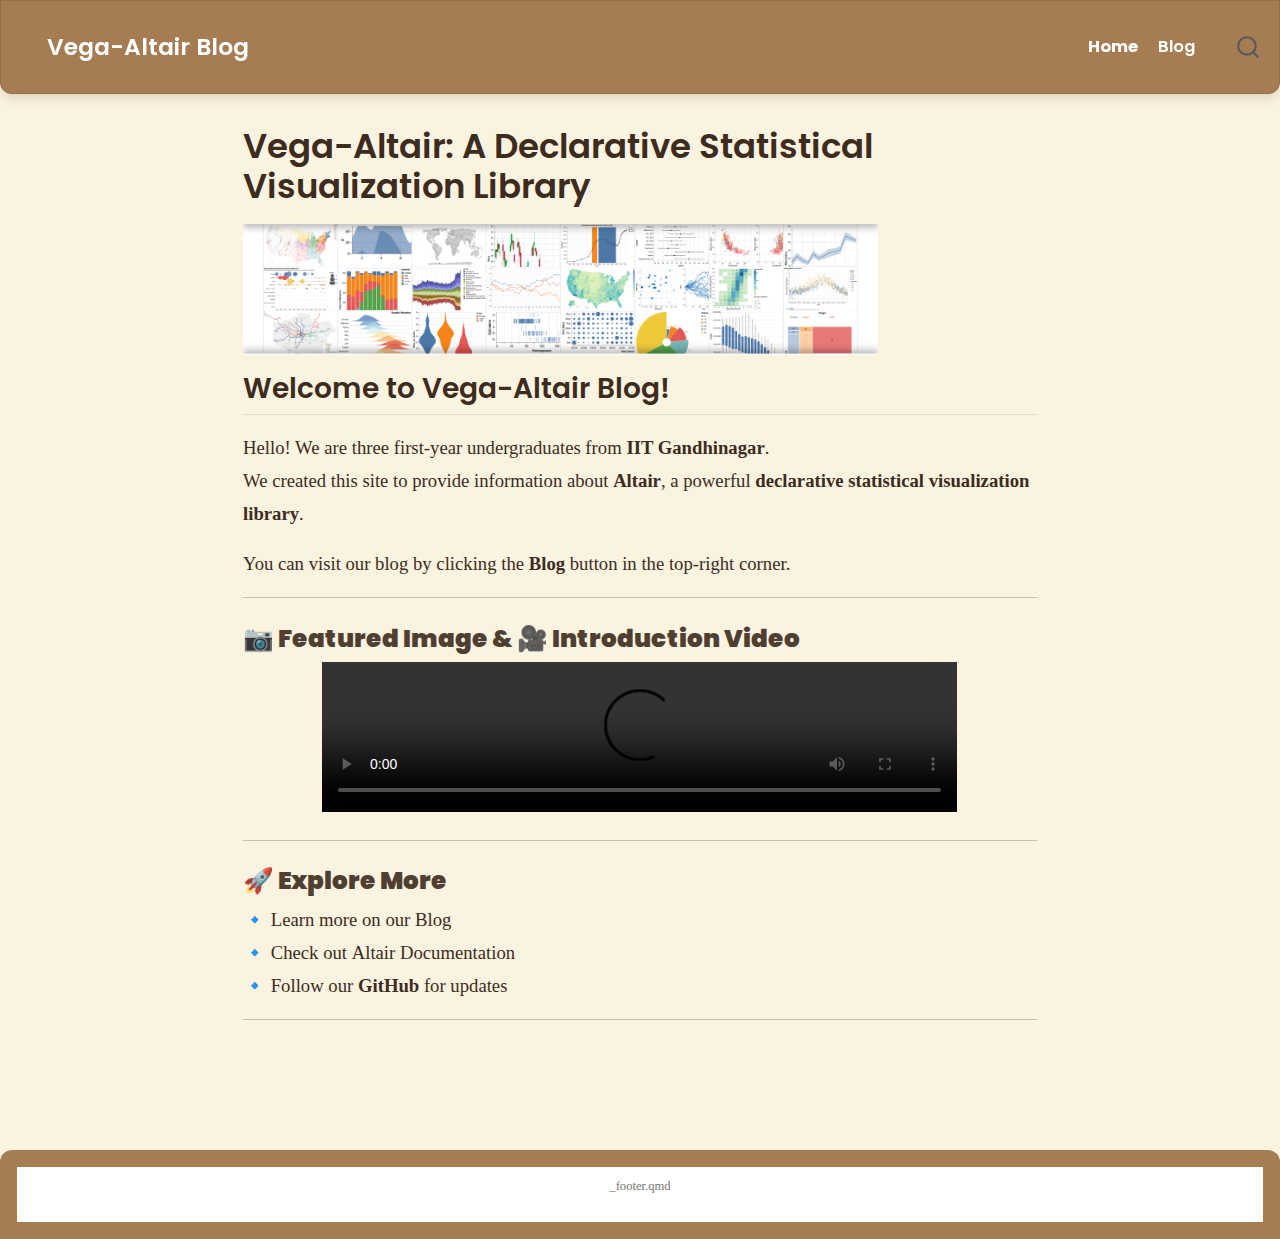
==== index.html @ f91fb52a "Built site for gh-pages" ====
<!DOCTYPE html>
<html xmlns="http://www.w3.org/1999/xhtml" lang="en" xml:lang="en"><head>

<meta charset="utf-8">
<meta name="generator" content="quarto-1.6.41">

<meta name="viewport" content="width=device-width, initial-scale=1.0, user-scalable=yes">


<title>Vega-Altair: A Declarative Statistical Visualization Library – Vega-Altair Blog</title>
<style>
code{white-space: pre-wrap;}
span.smallcaps{font-variant: small-caps;}
div.columns{display: flex; gap: min(4vw, 1.5em);}
div.column{flex: auto; overflow-x: auto;}
div.hanging-indent{margin-left: 1.5em; text-indent: -1.5em;}
ul.task-list{list-style: none;}
ul.task-list li input[type="checkbox"] {
  width: 0.8em;
  margin: 0 0.8em 0.2em -1em; /* quarto-specific, see https://github.com/quarto-dev/quarto-cli/issues/4556 */ 
  vertical-align: middle;
}
</style>


<script src="site_libs/quarto-nav/quarto-nav.js"></script>
<script src="site_libs/quarto-nav/headroom.min.js"></script>
<script src="site_libs/clipboard/clipboard.min.js"></script>
<script src="site_libs/quarto-search/autocomplete.umd.js"></script>
<script src="site_libs/quarto-search/fuse.min.js"></script>
<script src="site_libs/quarto-search/quarto-search.js"></script>
<meta name="quarto:offset" content="./">
<script src="site_libs/quarto-html/quarto.js"></script>
<script src="site_libs/quarto-html/popper.min.js"></script>
<script src="site_libs/quarto-html/tippy.umd.min.js"></script>
<script src="site_libs/quarto-html/anchor.min.js"></script>
<link href="site_libs/quarto-html/tippy.css" rel="stylesheet">
<link href="site_libs/quarto-html/quarto-syntax-highlighting-49927ad6ac989989b068a441603fbd97.css" rel="stylesheet" id="quarto-text-highlighting-styles">
<script src="site_libs/bootstrap/bootstrap.min.js"></script>
<link href="site_libs/bootstrap/bootstrap-icons.css" rel="stylesheet">
<link href="site_libs/bootstrap/bootstrap-c46e5ec438970f81ca3736315ad9adfa.min.css" rel="stylesheet" append-hash="true" id="quarto-bootstrap" data-mode="light">
<script id="quarto-search-options" type="application/json">{
  "location": "navbar",
  "copy-button": false,
  "collapse-after": 3,
  "panel-placement": "end",
  "type": "overlay",
  "limit": 50,
  "keyboard-shortcut": [
    "f",
    "/",
    "s"
  ],
  "show-item-context": false,
  "language": {
    "search-no-results-text": "No results",
    "search-matching-documents-text": "matching documents",
    "search-copy-link-title": "Copy link to search",
    "search-hide-matches-text": "Hide additional matches",
    "search-more-match-text": "more match in this document",
    "search-more-matches-text": "more matches in this document",
    "search-clear-button-title": "Clear",
    "search-text-placeholder": "",
    "search-detached-cancel-button-title": "Cancel",
    "search-submit-button-title": "Submit",
    "search-label": "Search"
  }
}</script>


</head>

<body class="nav-fixed fullcontent">

<div id="quarto-search-results"></div>
  <header id="quarto-header" class="headroom fixed-top">
    <nav class="navbar navbar-expand-lg " data-bs-theme="dark">
      <div class="navbar-container container-fluid">
      <div class="navbar-brand-container mx-auto">
    <a class="navbar-brand" href="./index.html">
    <span class="navbar-title">Vega-Altair Blog</span>
    </a>
  </div>
            <div id="quarto-search" class="" title="Search"></div>
          <button class="navbar-toggler" type="button" data-bs-toggle="collapse" data-bs-target="#navbarCollapse" aria-controls="navbarCollapse" role="menu" aria-expanded="false" aria-label="Toggle navigation" onclick="if (window.quartoToggleHeadroom) { window.quartoToggleHeadroom(); }">
  <span class="navbar-toggler-icon"></span>
</button>
          <div class="collapse navbar-collapse" id="navbarCollapse">
            <ul class="navbar-nav navbar-nav-scroll ms-auto">
  <li class="nav-item">
    <a class="nav-link active" href="./index.html" aria-current="page"> 
<span class="menu-text">Home</span></a>
  </li>  
  <li class="nav-item">
    <a class="nav-link" href="./blog.html"> 
<span class="menu-text">Blog</span></a>
  </li>  
</ul>
          </div> <!-- /navcollapse -->
            <div class="quarto-navbar-tools">
</div>
      </div> <!-- /container-fluid -->
    </nav>
</header>
<!-- content -->
<div id="quarto-content" class="quarto-container page-columns page-rows-contents page-layout-article page-navbar">
<!-- sidebar -->
<!-- margin-sidebar -->
    
<!-- main -->
<main class="content" id="quarto-document-content">

<header id="title-block-header" class="quarto-title-block default">
<div class="quarto-title">
<h1 class="title">Vega-Altair: A Declarative Statistical Visualization Library</h1>
</div>



<div class="quarto-title-meta">

    
  
    
  </div>
  


</header>


<p><img src="media/image.png" alt="Altair Visualization Example" width="80%"></p>
<section id="welcome-to-vega-altair-blog" class="level2">
<h2 class="anchored" data-anchor-id="welcome-to-vega-altair-blog">Welcome to Vega-Altair Blog!</h2>
<p>Hello! We are three first-year undergraduates from <strong>IIT Gandhinagar</strong>.<br>
We created this site to provide information about <strong>Altair</strong>, a powerful <strong>declarative statistical visualization library</strong>.</p>
<p>You can visit our blog by clicking the <strong>Blog</strong> button in the top-right corner.</p>
<hr>
<section id="featured-image-introduction-video" class="level3">
<h3 class="anchored" data-anchor-id="featured-image-introduction-video"><strong>📷 Featured Image &amp; 🎥 Introduction Video</strong></h3>
<center>
<video controls="" width="80%">
<source src="media/WhatsApp Video 2025-02-23 at 23.24.45.mp4" type="video/mp4">
Your browser does not support the video tag. </video>
</center>
<hr>
</section>
<section id="explore-more" class="level3">
<h3 class="anchored" data-anchor-id="explore-more"><strong>🚀 Explore More</strong></h3>
<p>🔹 Learn more on our <strong><a href="./blog.html">Blog</a></strong><br>
🔹 Check out <strong><a href="https://altair-viz.github.io/">Altair Documentation</a></strong><br>
🔹 Follow our <strong>GitHub</strong> for updates</p>
<hr>


</section>
</section>

</main> <!-- /main -->
<script id="quarto-html-after-body" type="application/javascript">
window.document.addEventListener("DOMContentLoaded", function (event) {
  const toggleBodyColorMode = (bsSheetEl) => {
    const mode = bsSheetEl.getAttribute("data-mode");
    const bodyEl = window.document.querySelector("body");
    if (mode === "dark") {
      bodyEl.classList.add("quarto-dark");
      bodyEl.classList.remove("quarto-light");
    } else {
      bodyEl.classList.add("quarto-light");
      bodyEl.classList.remove("quarto-dark");
    }
  }
  const toggleBodyColorPrimary = () => {
    const bsSheetEl = window.document.querySelector("link#quarto-bootstrap");
    if (bsSheetEl) {
      toggleBodyColorMode(bsSheetEl);
    }
  }
  toggleBodyColorPrimary();  
  const icon = "";
  const anchorJS = new window.AnchorJS();
  anchorJS.options = {
    placement: 'right',
    icon: icon
  };
  anchorJS.add('.anchored');
  const isCodeAnnotation = (el) => {
    for (const clz of el.classList) {
      if (clz.startsWith('code-annotation-')) {                     
        return true;
      }
    }
    return false;
  }
  const onCopySuccess = function(e) {
    // button target
    const button = e.trigger;
    // don't keep focus
    button.blur();
    // flash "checked"
    button.classList.add('code-copy-button-checked');
    var currentTitle = button.getAttribute("title");
    button.setAttribute("title", "Copied!");
    let tooltip;
    if (window.bootstrap) {
      button.setAttribute("data-bs-toggle", "tooltip");
      button.setAttribute("data-bs-placement", "left");
      button.setAttribute("data-bs-title", "Copied!");
      tooltip = new bootstrap.Tooltip(button, 
        { trigger: "manual", 
          customClass: "code-copy-button-tooltip",
          offset: [0, -8]});
      tooltip.show();    
    }
    setTimeout(function() {
      if (tooltip) {
        tooltip.hide();
        button.removeAttribute("data-bs-title");
        button.removeAttribute("data-bs-toggle");
        button.removeAttribute("data-bs-placement");
      }
      button.setAttribute("title", currentTitle);
      button.classList.remove('code-copy-button-checked');
    }, 1000);
    // clear code selection
    e.clearSelection();
  }
  const getTextToCopy = function(trigger) {
      const codeEl = trigger.previousElementSibling.cloneNode(true);
      for (const childEl of codeEl.children) {
        if (isCodeAnnotation(childEl)) {
          childEl.remove();
        }
      }
      return codeEl.innerText;
  }
  const clipboard = new window.ClipboardJS('.code-copy-button:not([data-in-quarto-modal])', {
    text: getTextToCopy
  });
  clipboard.on('success', onCopySuccess);
  if (window.document.getElementById('quarto-embedded-source-code-modal')) {
    const clipboardModal = new window.ClipboardJS('.code-copy-button[data-in-quarto-modal]', {
      text: getTextToCopy,
      container: window.document.getElementById('quarto-embedded-source-code-modal')
    });
    clipboardModal.on('success', onCopySuccess);
  }
    var localhostRegex = new RegExp(/^(?:http|https):\/\/localhost\:?[0-9]*\//);
    var mailtoRegex = new RegExp(/^mailto:/);
      var filterRegex = new RegExp("https:\/\/Mitesh-V-Chauhan\.github\.io\/PSDV-EXPOSITION\/");
    var isInternal = (href) => {
        return filterRegex.test(href) || localhostRegex.test(href) || mailtoRegex.test(href);
    }
    // Inspect non-navigation links and adorn them if external
 	var links = window.document.querySelectorAll('a[href]:not(.nav-link):not(.navbar-brand):not(.toc-action):not(.sidebar-link):not(.sidebar-item-toggle):not(.pagination-link):not(.no-external):not([aria-hidden]):not(.dropdown-item):not(.quarto-navigation-tool):not(.about-link)');
    for (var i=0; i<links.length; i++) {
      const link = links[i];
      if (!isInternal(link.href)) {
        // undo the damage that might have been done by quarto-nav.js in the case of
        // links that we want to consider external
        if (link.dataset.originalHref !== undefined) {
          link.href = link.dataset.originalHref;
        }
      }
    }
  function tippyHover(el, contentFn, onTriggerFn, onUntriggerFn) {
    const config = {
      allowHTML: true,
      maxWidth: 500,
      delay: 100,
      arrow: false,
      appendTo: function(el) {
          return el.parentElement;
      },
      interactive: true,
      interactiveBorder: 10,
      theme: 'quarto',
      placement: 'bottom-start',
    };
    if (contentFn) {
      config.content = contentFn;
    }
    if (onTriggerFn) {
      config.onTrigger = onTriggerFn;
    }
    if (onUntriggerFn) {
      config.onUntrigger = onUntriggerFn;
    }
    window.tippy(el, config); 
  }
  const noterefs = window.document.querySelectorAll('a[role="doc-noteref"]');
  for (var i=0; i<noterefs.length; i++) {
    const ref = noterefs[i];
    tippyHover(ref, function() {
      // use id or data attribute instead here
      let href = ref.getAttribute('data-footnote-href') || ref.getAttribute('href');
      try { href = new URL(href).hash; } catch {}
      const id = href.replace(/^#\/?/, "");
      const note = window.document.getElementById(id);
      if (note) {
        return note.innerHTML;
      } else {
        return "";
      }
    });
  }
  const xrefs = window.document.querySelectorAll('a.quarto-xref');
  const processXRef = (id, note) => {
    // Strip column container classes
    const stripColumnClz = (el) => {
      el.classList.remove("page-full", "page-columns");
      if (el.children) {
        for (const child of el.children) {
          stripColumnClz(child);
        }
      }
    }
    stripColumnClz(note)
    if (id === null || id.startsWith('sec-')) {
      // Special case sections, only their first couple elements
      const container = document.createElement("div");
      if (note.children && note.children.length > 2) {
        container.appendChild(note.children[0].cloneNode(true));
        for (let i = 1; i < note.children.length; i++) {
          const child = note.children[i];
          if (child.tagName === "P" && child.innerText === "") {
            continue;
          } else {
            container.appendChild(child.cloneNode(true));
            break;
          }
        }
        if (window.Quarto?.typesetMath) {
          window.Quarto.typesetMath(container);
        }
        return container.innerHTML
      } else {
        if (window.Quarto?.typesetMath) {
          window.Quarto.typesetMath(note);
        }
        return note.innerHTML;
      }
    } else {
      // Remove any anchor links if they are present
      const anchorLink = note.querySelector('a.anchorjs-link');
      if (anchorLink) {
        anchorLink.remove();
      }
      if (window.Quarto?.typesetMath) {
        window.Quarto.typesetMath(note);
      }
      if (note.classList.contains("callout")) {
        return note.outerHTML;
      } else {
        return note.innerHTML;
      }
    }
  }
  for (var i=0; i<xrefs.length; i++) {
    const xref = xrefs[i];
    tippyHover(xref, undefined, function(instance) {
      instance.disable();
      let url = xref.getAttribute('href');
      let hash = undefined; 
      if (url.startsWith('#')) {
        hash = url;
      } else {
        try { hash = new URL(url).hash; } catch {}
      }
      if (hash) {
        const id = hash.replace(/^#\/?/, "");
        const note = window.document.getElementById(id);
        if (note !== null) {
          try {
            const html = processXRef(id, note.cloneNode(true));
            instance.setContent(html);
          } finally {
            instance.enable();
            instance.show();
          }
        } else {
          // See if we can fetch this
          fetch(url.split('#')[0])
          .then(res => res.text())
          .then(html => {
            const parser = new DOMParser();
            const htmlDoc = parser.parseFromString(html, "text/html");
            const note = htmlDoc.getElementById(id);
            if (note !== null) {
              const html = processXRef(id, note);
              instance.setContent(html);
            } 
          }).finally(() => {
            instance.enable();
            instance.show();
          });
        }
      } else {
        // See if we can fetch a full url (with no hash to target)
        // This is a special case and we should probably do some content thinning / targeting
        fetch(url)
        .then(res => res.text())
        .then(html => {
          const parser = new DOMParser();
          const htmlDoc = parser.parseFromString(html, "text/html");
          const note = htmlDoc.querySelector('main.content');
          if (note !== null) {
            // This should only happen for chapter cross references
            // (since there is no id in the URL)
            // remove the first header
            if (note.children.length > 0 && note.children[0].tagName === "HEADER") {
              note.children[0].remove();
            }
            const html = processXRef(null, note);
            instance.setContent(html);
          } 
        }).finally(() => {
          instance.enable();
          instance.show();
        });
      }
    }, function(instance) {
    });
  }
      let selectedAnnoteEl;
      const selectorForAnnotation = ( cell, annotation) => {
        let cellAttr = 'data-code-cell="' + cell + '"';
        let lineAttr = 'data-code-annotation="' +  annotation + '"';
        const selector = 'span[' + cellAttr + '][' + lineAttr + ']';
        return selector;
      }
      const selectCodeLines = (annoteEl) => {
        const doc = window.document;
        const targetCell = annoteEl.getAttribute("data-target-cell");
        const targetAnnotation = annoteEl.getAttribute("data-target-annotation");
        const annoteSpan = window.document.querySelector(selectorForAnnotation(targetCell, targetAnnotation));
        const lines = annoteSpan.getAttribute("data-code-lines").split(",");
        const lineIds = lines.map((line) => {
          return targetCell + "-" + line;
        })
        let top = null;
        let height = null;
        let parent = null;
        if (lineIds.length > 0) {
            //compute the position of the single el (top and bottom and make a div)
            const el = window.document.getElementById(lineIds[0]);
            top = el.offsetTop;
            height = el.offsetHeight;
            parent = el.parentElement.parentElement;
          if (lineIds.length > 1) {
            const lastEl = window.document.getElementById(lineIds[lineIds.length - 1]);
            const bottom = lastEl.offsetTop + lastEl.offsetHeight;
            height = bottom - top;
          }
          if (top !== null && height !== null && parent !== null) {
            // cook up a div (if necessary) and position it 
            let div = window.document.getElementById("code-annotation-line-highlight");
            if (div === null) {
              div = window.document.createElement("div");
              div.setAttribute("id", "code-annotation-line-highlight");
              div.style.position = 'absolute';
              parent.appendChild(div);
            }
            div.style.top = top - 2 + "px";
            div.style.height = height + 4 + "px";
            div.style.left = 0;
            let gutterDiv = window.document.getElementById("code-annotation-line-highlight-gutter");
            if (gutterDiv === null) {
              gutterDiv = window.document.createElement("div");
              gutterDiv.setAttribute("id", "code-annotation-line-highlight-gutter");
              gutterDiv.style.position = 'absolute';
              const codeCell = window.document.getElementById(targetCell);
              const gutter = codeCell.querySelector('.code-annotation-gutter');
              gutter.appendChild(gutterDiv);
            }
            gutterDiv.style.top = top - 2 + "px";
            gutterDiv.style.height = height + 4 + "px";
          }
          selectedAnnoteEl = annoteEl;
        }
      };
      const unselectCodeLines = () => {
        const elementsIds = ["code-annotation-line-highlight", "code-annotation-line-highlight-gutter"];
        elementsIds.forEach((elId) => {
          const div = window.document.getElementById(elId);
          if (div) {
            div.remove();
          }
        });
        selectedAnnoteEl = undefined;
      };
        // Handle positioning of the toggle
    window.addEventListener(
      "resize",
      throttle(() => {
        elRect = undefined;
        if (selectedAnnoteEl) {
          selectCodeLines(selectedAnnoteEl);
        }
      }, 10)
    );
    function throttle(fn, ms) {
    let throttle = false;
    let timer;
      return (...args) => {
        if(!throttle) { // first call gets through
            fn.apply(this, args);
            throttle = true;
        } else { // all the others get throttled
            if(timer) clearTimeout(timer); // cancel #2
            timer = setTimeout(() => {
              fn.apply(this, args);
              timer = throttle = false;
            }, ms);
        }
      };
    }
      // Attach click handler to the DT
      const annoteDls = window.document.querySelectorAll('dt[data-target-cell]');
      for (const annoteDlNode of annoteDls) {
        annoteDlNode.addEventListener('click', (event) => {
          const clickedEl = event.target;
          if (clickedEl !== selectedAnnoteEl) {
            unselectCodeLines();
            const activeEl = window.document.querySelector('dt[data-target-cell].code-annotation-active');
            if (activeEl) {
              activeEl.classList.remove('code-annotation-active');
            }
            selectCodeLines(clickedEl);
            clickedEl.classList.add('code-annotation-active');
          } else {
            // Unselect the line
            unselectCodeLines();
            clickedEl.classList.remove('code-annotation-active');
          }
        });
      }
  const findCites = (el) => {
    const parentEl = el.parentElement;
    if (parentEl) {
      const cites = parentEl.dataset.cites;
      if (cites) {
        return {
          el,
          cites: cites.split(' ')
        };
      } else {
        return findCites(el.parentElement)
      }
    } else {
      return undefined;
    }
  };
  var bibliorefs = window.document.querySelectorAll('a[role="doc-biblioref"]');
  for (var i=0; i<bibliorefs.length; i++) {
    const ref = bibliorefs[i];
    const citeInfo = findCites(ref);
    if (citeInfo) {
      tippyHover(citeInfo.el, function() {
        var popup = window.document.createElement('div');
        citeInfo.cites.forEach(function(cite) {
          var citeDiv = window.document.createElement('div');
          citeDiv.classList.add('hanging-indent');
          citeDiv.classList.add('csl-entry');
          var biblioDiv = window.document.getElementById('ref-' + cite);
          if (biblioDiv) {
            citeDiv.innerHTML = biblioDiv.innerHTML;
          }
          popup.appendChild(citeDiv);
        });
        return popup.innerHTML;
      });
    }
  }
});
</script>
</div> <!-- /content -->
<footer class="footer">
  <div class="nav-footer">
    <div class="nav-footer-left">
      &nbsp;
    </div>   
    <div class="nav-footer-center">
<p>_footer.qmd</p>
</div>
    <div class="nav-footer-right">
      &nbsp;
    </div>
  </div>
</footer>




</body></html>
---- site_libs/quarto-html/tippy.css ----
.tippy-box[data-animation=fade][data-state=hidden]{opacity:0}[data-tippy-root]{max-width:calc(100vw - 10px)}.tippy-box{position:relative;background-color:#333;color:#fff;border-radius:4px;font-size:14px;line-height:1.4;white-space:normal;outline:0;transition-property:transform,visibility,opacity}.tippy-box[data-placement^=top]>.tippy-arrow{bottom:0}.tippy-box[data-placement^=top]>.tippy-arrow:before{bottom:-7px;left:0;border-width:8px 8px 0;border-top-color:initial;transform-origin:center top}.tippy-box[data-placement^=bottom]>.tippy-arrow{top:0}.tippy-box[data-placement^=bottom]>.tippy-arrow:before{top:-7px;left:0;border-width:0 8px 8px;border-bottom-color:initial;transform-origin:center bottom}.tippy-box[data-placement^=left]>.tippy-arrow{right:0}.tippy-box[data-placement^=left]>.tippy-arrow:before{border-width:8px 0 8px 8px;border-left-color:initial;right:-7px;transform-origin:center left}.tippy-box[data-placement^=right]>.tippy-arrow{left:0}.tippy-box[data-placement^=right]>.tippy-arrow:before{left:-7px;border-width:8px 8px 8px 0;border-right-color:initial;transform-origin:center right}.tippy-box[data-inertia][data-state=visible]{transition-timing-function:cubic-bezier(.54,1.5,.38,1.11)}.tippy-arrow{width:16px;height:16px;color:#333}.tippy-arrow:before{content:"";position:absolute;border-color:transparent;border-style:solid}.tippy-content{position:relative;padding:5px 9px;z-index:1}
---- site_libs/quarto-html/quarto-syntax-highlighting-49927ad6ac989989b068a441603fbd97.css ----
/* quarto syntax highlight colors */
:root {
  --quarto-hl-ot-color: #ffa07a;
  --quarto-hl-at-color: #ffd700;
  --quarto-hl-ss-color: #abe338;
  --quarto-hl-an-color: #d4d0ab;
  --quarto-hl-fu-color: #ffd700;
  --quarto-hl-st-color: #abe338;
  --quarto-hl-cf-color: #ffa07a;
  --quarto-hl-op-color: #00e0e0;
  --quarto-hl-er-color: #dcc6e0;
  --quarto-hl-bn-color: #dcc6e0;
  --quarto-hl-al-color: #dcc6e0;
  --quarto-hl-va-color: #f5ab35;
  --quarto-hl-bu-color: #f5ab35;
  --quarto-hl-ex-color: #ffd700;
  --quarto-hl-pp-color: #dcc6e0;
  --quarto-hl-in-color: #d4d0ab;
  --quarto-hl-vs-color: #abe338;
  --quarto-hl-wa-color: #d4d0ab;
  --quarto-hl-do-color: #d4d0ab;
  --quarto-hl-im-color: #f8f8f2;
  --quarto-hl-ch-color: #abe338;
  --quarto-hl-dt-color: #dcc6e0;
  --quarto-hl-fl-color: #f5ab35;
  --quarto-hl-co-color: #d4d0ab;
  --quarto-hl-cv-color: #d4d0ab;
  --quarto-hl-cn-color: #ffa07a;
  --quarto-hl-sc-color: #00e0e0;
  --quarto-hl-dv-color: #dcc6e0;
  --quarto-hl-kw-color: #ffa07a;
}

/* other quarto variables */
:root {
  --quarto-font-monospace: SFMono-Regular, Menlo, Monaco, Consolas, "Liberation Mono", "Courier New", monospace;
}

pre > code.sourceCode > span {
  color: #f8f8f2;
}

code span {
  color: #f8f8f2;
}

code.sourceCode > span {
  color: #f8f8f2;
}

div.sourceCode,
div.sourceCode pre.sourceCode {
  color: #f8f8f2;
}

code span.ot {
  color: #ffa07a;
  font-style: inherit;
}

code span.at {
  color: #ffd700;
  font-style: inherit;
}

code span.ss {
  color: #abe338;
  font-style: inherit;
}

code span.an {
  color: #d4d0ab;
  font-style: inherit;
}

code span.fu {
  color: #ffd700;
  font-style: inherit;
}

code span.st {
  color: #abe338;
  font-style: inherit;
}

code span.cf {
  color: #ffa07a;
  font-style: inherit;
}

code span.op {
  color: #00e0e0;
  font-style: inherit;
}

code span.er {
  color: #dcc6e0;
  font-style: inherit;
}

code span.bn {
  color: #dcc6e0;
  font-style: inherit;
}

code span.al {
  color: #dcc6e0;
  font-style: inherit;
}

code span.va {
  color: #f5ab35;
  font-style: inherit;
}

code span.bu {
  color: #f5ab35;
  font-style: inherit;
}

code span.ex {
  color: #ffd700;
  font-style: inherit;
}

code span.pp {
  color: #dcc6e0;
  font-style: inherit;
}

code span.in {
  color: #d4d0ab;
  font-style: inherit;
}

code span.vs {
  color: #abe338;
  font-style: inherit;
}

code span.wa {
  color: #d4d0ab;
  font-style: italic;
}

code span.do {
  color: #d4d0ab;
  font-style: italic;
}

code span.im {
  color: #f8f8f2;
  font-style: inherit;
}

code span.ch {
  color: #abe338;
  font-style: inherit;
}

code span.dt {
  color: #dcc6e0;
  font-style: inherit;
}

code span.fl {
  color: #f5ab35;
  font-style: inherit;
}

code span.co {
  color: #d4d0ab;
  font-style: inherit;
}

code span.cv {
  color: #d4d0ab;
  font-style: italic;
}

code span.cn {
  color: #ffa07a;
  font-style: inherit;
}

code span.sc {
  color: #00e0e0;
  font-style: inherit;
}

code span.dv {
  color: #dcc6e0;
  font-style: inherit;
}

code span.kw {
  color: #ffa07a;
  font-style: inherit;
}

.prevent-inlining {
  content: "</";
}

/*# sourceMappingURL=e802f2dbf630bb25f4e8ccd483c6616e.css.map */
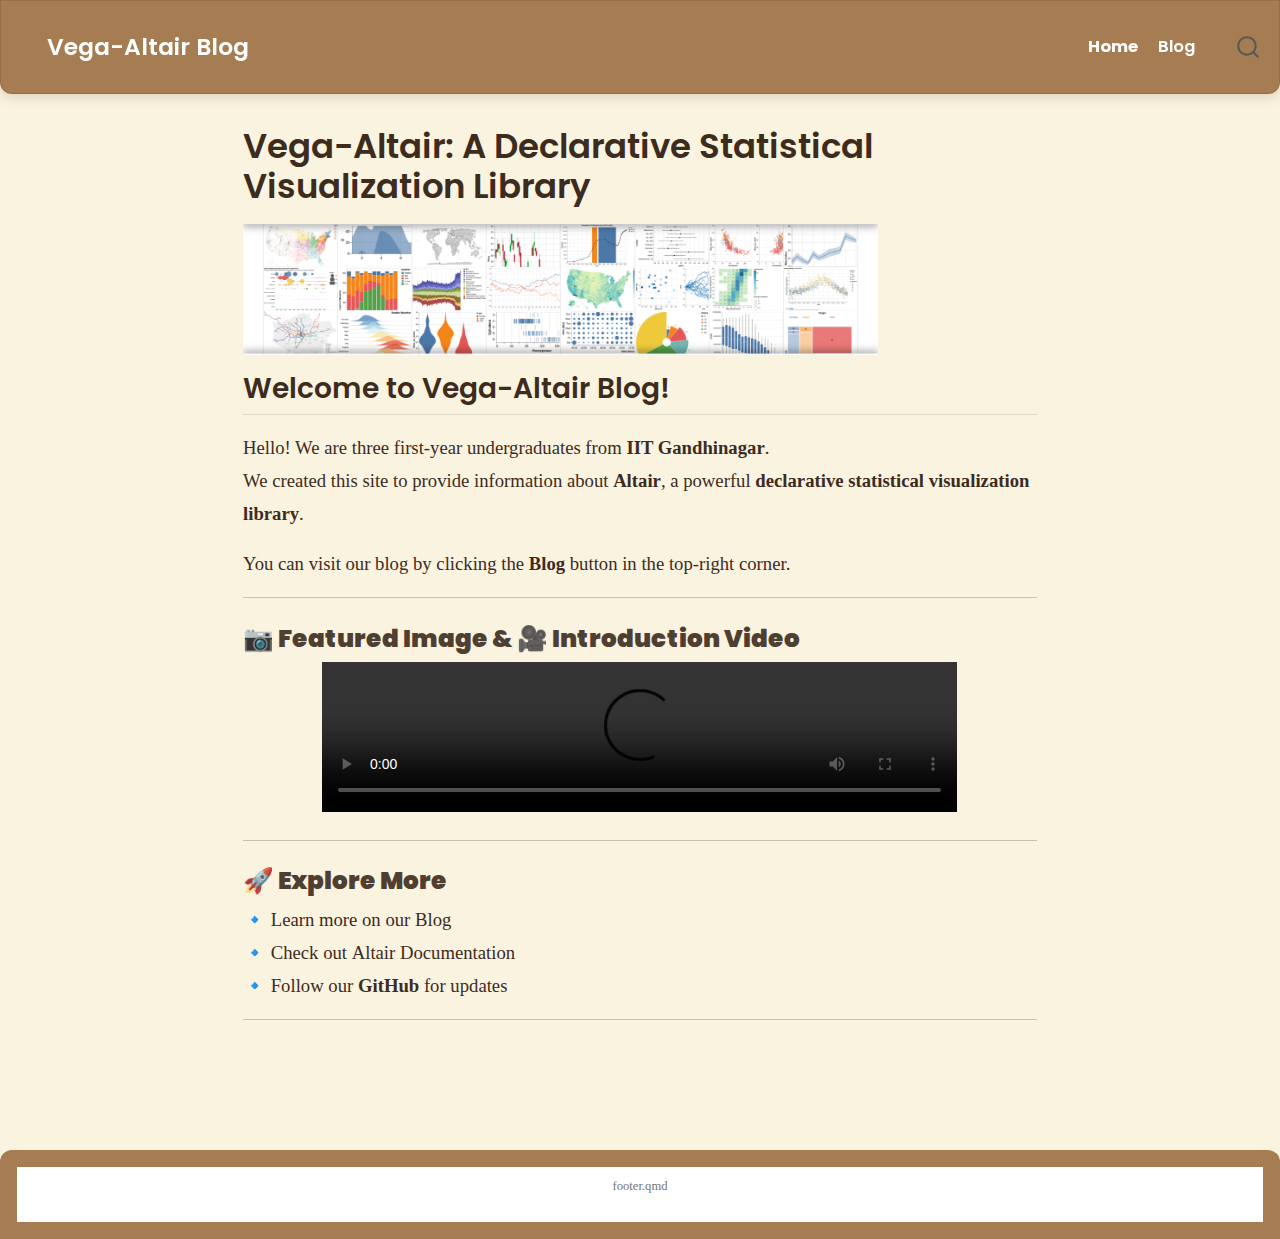
==== commit 87b2e05b: "Built site for gh-pages" ====
--- a/index.html
+++ b/index.html
@@ -581,7 +581,7 @@
       &nbsp;
     </div>   
     <div class="nav-footer-center">
-<p>_footer.qmd</p>
+<p>footer.qmd</p>
 </div>
     <div class="nav-footer-right">
       &nbsp;
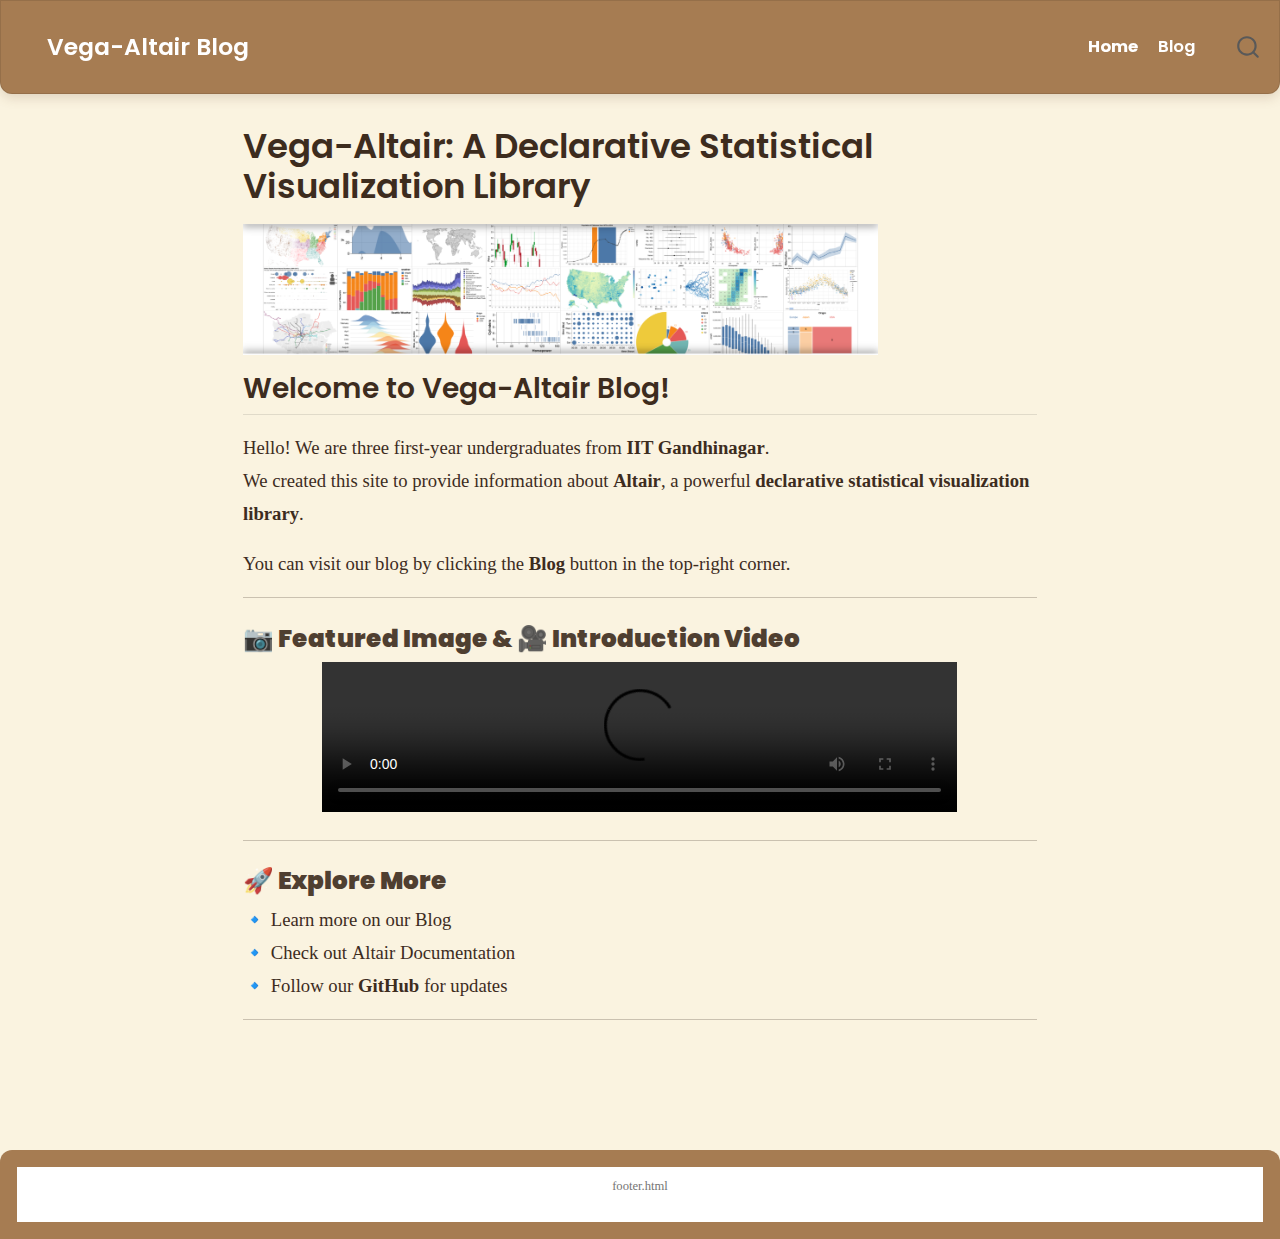
==== commit 2318fe19: "Built site for gh-pages" ====
--- a/index.html
+++ b/index.html
@@ -581,7 +581,7 @@
       &nbsp;
     </div>   
     <div class="nav-footer-center">
-<p>footer.qmd</p>
+<p>footer.html</p>
 </div>
     <div class="nav-footer-right">
       &nbsp;
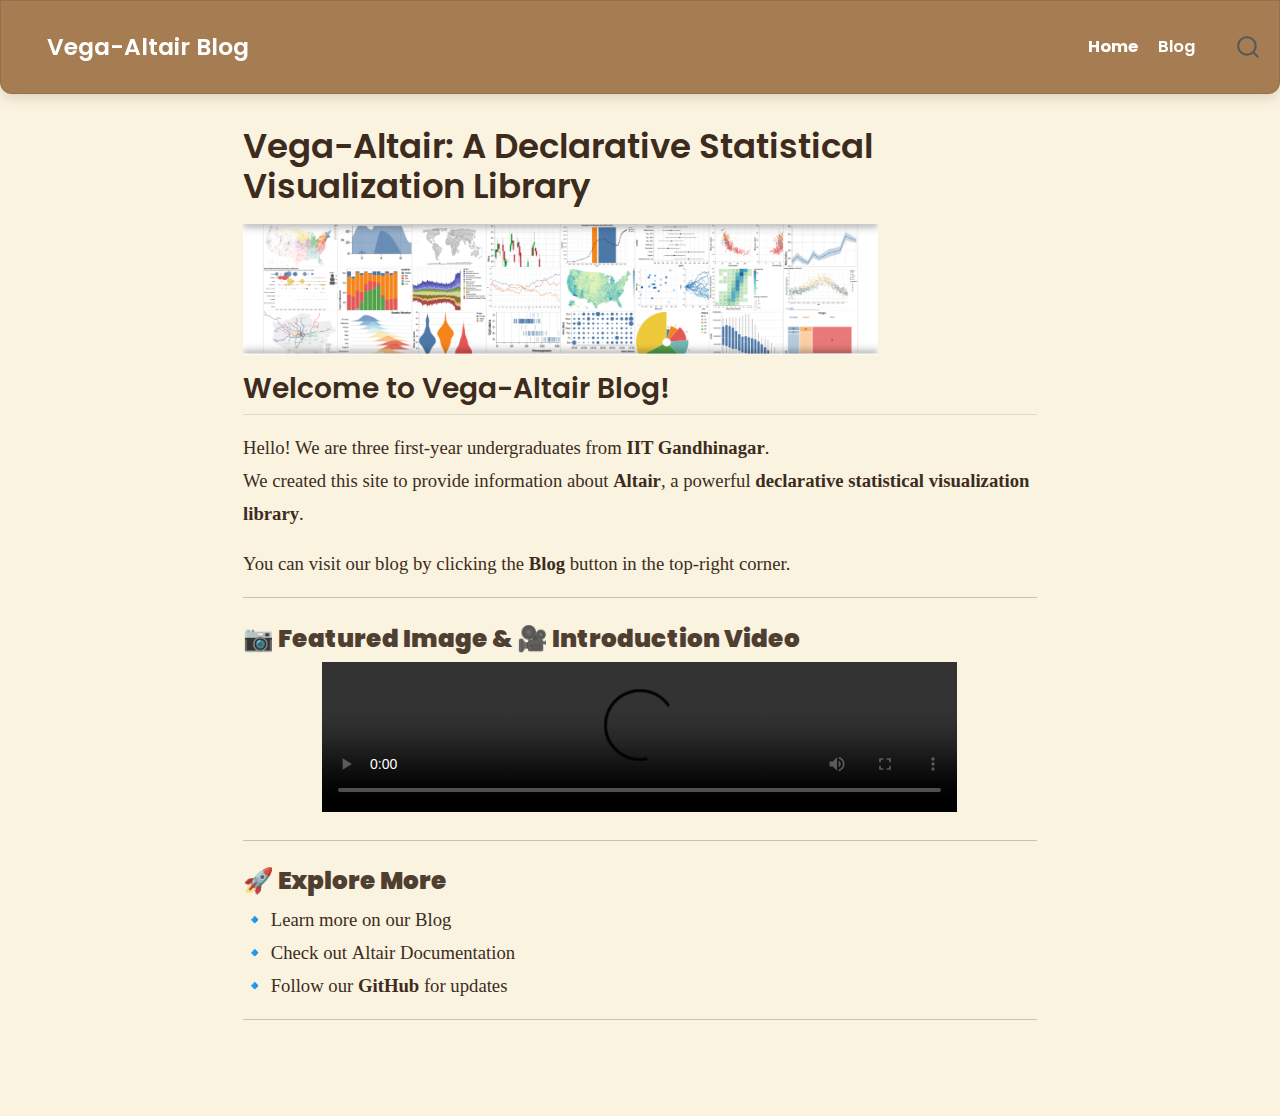
==== commit db7f8275: "Built site for gh-pages" ====
--- a/index.html
+++ b/index.html
@@ -38,7 +38,7 @@
 <link href="site_libs/quarto-html/quarto-syntax-highlighting-49927ad6ac989989b068a441603fbd97.css" rel="stylesheet" id="quarto-text-highlighting-styles">
 <script src="site_libs/bootstrap/bootstrap.min.js"></script>
 <link href="site_libs/bootstrap/bootstrap-icons.css" rel="stylesheet">
-<link href="site_libs/bootstrap/bootstrap-c46e5ec438970f81ca3736315ad9adfa.min.css" rel="stylesheet" append-hash="true" id="quarto-bootstrap" data-mode="light">
+<link href="site_libs/bootstrap/bootstrap-58eff840f6e46f05b7a14c2890f5cff5.min.css" rel="stylesheet" append-hash="true" id="quarto-bootstrap" data-mode="light">
 <script id="quarto-search-options" type="application/json">{
   "location": "navbar",
   "copy-button": false,
@@ -575,19 +575,6 @@
 });
 </script>
 </div> <!-- /content -->
-<footer class="footer">
-  <div class="nav-footer">
-    <div class="nav-footer-left">
-      &nbsp;
-    </div>   
-    <div class="nav-footer-center">
-<p>footer.html</p>
-</div>
-    <div class="nav-footer-right">
-      &nbsp;
-    </div>
-  </div>
-</footer>
 
 
 
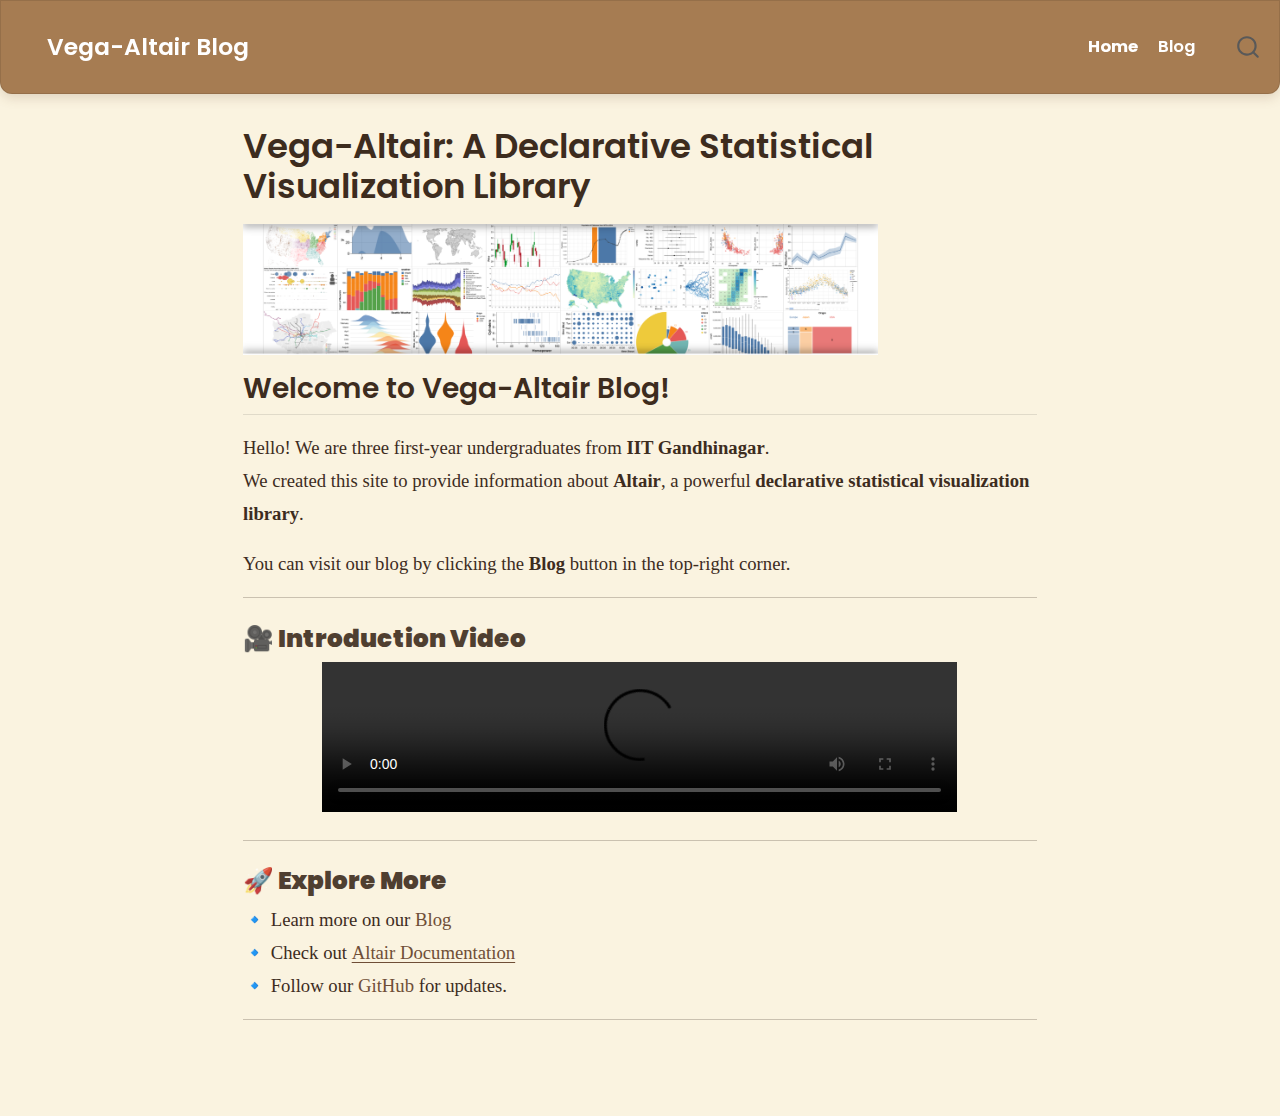
==== commit 52f88b76: "Built site for gh-pages" ====
--- a/index.html
+++ b/index.html
@@ -2,7 +2,7 @@
 <html xmlns="http://www.w3.org/1999/xhtml" lang="en" xml:lang="en"><head>
 
 <meta charset="utf-8">
-<meta name="generator" content="quarto-1.6.41">
+<meta name="generator" content="quarto-1.6.42">
 
 <meta name="viewport" content="width=device-width, initial-scale=1.0, user-scalable=yes">
 
@@ -35,10 +35,10 @@
 <script src="site_libs/quarto-html/tippy.umd.min.js"></script>
 <script src="site_libs/quarto-html/anchor.min.js"></script>
 <link href="site_libs/quarto-html/tippy.css" rel="stylesheet">
-<link href="site_libs/quarto-html/quarto-syntax-highlighting-49927ad6ac989989b068a441603fbd97.css" rel="stylesheet" id="quarto-text-highlighting-styles">
+<link href="site_libs/quarto-html/quarto-syntax-highlighting-8e00f2f28a1266a720913de837032221.css" rel="stylesheet" id="quarto-text-highlighting-styles">
 <script src="site_libs/bootstrap/bootstrap.min.js"></script>
 <link href="site_libs/bootstrap/bootstrap-icons.css" rel="stylesheet">
-<link href="site_libs/bootstrap/bootstrap-58eff840f6e46f05b7a14c2890f5cff5.min.css" rel="stylesheet" append-hash="true" id="quarto-bootstrap" data-mode="light">
+<link href="site_libs/bootstrap/bootstrap-1fa241595cfea82d48a0932443e8f647.min.css" rel="stylesheet" append-hash="true" id="quarto-bootstrap" data-mode="light">
 <script id="quarto-search-options" type="application/json">{
   "location": "navbar",
   "copy-button": false,
@@ -136,8 +136,8 @@
 We created this site to provide information about <strong>Altair</strong>, a powerful <strong>declarative statistical visualization library</strong>.</p>
 <p>You can visit our blog by clicking the <strong>Blog</strong> button in the top-right corner.</p>
 <hr>
-<section id="featured-image-introduction-video" class="level3">
-<h3 class="anchored" data-anchor-id="featured-image-introduction-video"><strong>📷 Featured Image &amp; 🎥 Introduction Video</strong></h3>
+<section id="introduction-video" class="level3">
+<h3 class="anchored" data-anchor-id="introduction-video"><strong>🎥 Introduction Video</strong></h3>
 <center>
 <video controls="" width="80%">
 <source src="media/WhatsApp Video 2025-02-23 at 23.24.45.mp4" type="video/mp4">
@@ -149,7 +149,7 @@
 <h3 class="anchored" data-anchor-id="explore-more"><strong>🚀 Explore More</strong></h3>
 <p>🔹 Learn more on our <strong><a href="./blog.html">Blog</a></strong><br>
 🔹 Check out <strong><a href="https://altair-viz.github.io/">Altair Documentation</a></strong><br>
-🔹 Follow our <strong>GitHub</strong> for updates</p>
+🔹 Follow our <strong><a href="https://github.com/Mitesh-V-Chauhan/PSDV-EXPOSITION.git">GitHub</a></strong> for updates.</p>
 <hr>
 
 
--- a/site_libs/quarto-html/quarto-syntax-highlighting-8e00f2f28a1266a720913de837032221.css
+++ b/site_libs/quarto-html/quarto-syntax-highlighting-8e00f2f28a1266a720913de837032221.css
@@ -0,0 +1,205 @@
+/* quarto syntax highlight colors */
+:root {
+  --quarto-hl-ot-color: #ffa07a;
+  --quarto-hl-at-color: #ffd700;
+  --quarto-hl-ss-color: #abe338;
+  --quarto-hl-an-color: #d4d0ab;
+  --quarto-hl-fu-color: #ffd700;
+  --quarto-hl-st-color: #abe338;
+  --quarto-hl-cf-color: #ffa07a;
+  --quarto-hl-op-color: #00e0e0;
+  --quarto-hl-er-color: #dcc6e0;
+  --quarto-hl-bn-color: #dcc6e0;
+  --quarto-hl-al-color: #dcc6e0;
+  --quarto-hl-va-color: #f5ab35;
+  --quarto-hl-bu-color: #f5ab35;
+  --quarto-hl-ex-color: #ffd700;
+  --quarto-hl-pp-color: #dcc6e0;
+  --quarto-hl-in-color: #d4d0ab;
+  --quarto-hl-vs-color: #abe338;
+  --quarto-hl-wa-color: #d4d0ab;
+  --quarto-hl-do-color: #d4d0ab;
+  --quarto-hl-im-color: #f8f8f2;
+  --quarto-hl-ch-color: #abe338;
+  --quarto-hl-dt-color: #dcc6e0;
+  --quarto-hl-fl-color: #f5ab35;
+  --quarto-hl-co-color: #d4d0ab;
+  --quarto-hl-cv-color: #d4d0ab;
+  --quarto-hl-cn-color: #ffa07a;
+  --quarto-hl-sc-color: #00e0e0;
+  --quarto-hl-dv-color: #dcc6e0;
+  --quarto-hl-kw-color: #ffa07a;
+}
+
+/* other quarto variables */
+:root {
+  --quarto-font-monospace: SFMono-Regular, Menlo, Monaco, Consolas, "Liberation Mono", "Courier New", monospace;
+}
+
+pre > code.sourceCode > span {
+  color: #f8f8f2;
+}
+
+code span {
+  color: #f8f8f2;
+}
+
+code.sourceCode > span {
+  color: #f8f8f2;
+}
+
+div.sourceCode,
+div.sourceCode pre.sourceCode {
+  color: #f8f8f2;
+}
+
+code span.ot {
+  color: #ffa07a;
+  font-style: inherit;
+}
+
+code span.at {
+  color: #ffd700;
+  font-style: inherit;
+}
+
+code span.ss {
+  color: #abe338;
+  font-style: inherit;
+}
+
+code span.an {
+  color: #d4d0ab;
+  font-style: inherit;
+}
+
+code span.fu {
+  color: #ffd700;
+  font-style: inherit;
+}
+
+code span.st {
+  color: #abe338;
+  font-style: inherit;
+}
+
+code span.cf {
+  color: #ffa07a;
+  font-style: inherit;
+}
+
+code span.op {
+  color: #00e0e0;
+  font-style: inherit;
+}
+
+code span.er {
+  color: #dcc6e0;
+  font-style: inherit;
+}
+
+code span.bn {
+  color: #dcc6e0;
+  font-style: inherit;
+}
+
+code span.al {
+  color: #dcc6e0;
+  font-style: inherit;
+}
+
+code span.va {
+  color: #f5ab35;
+  font-style: inherit;
+}
+
+code span.bu {
+  color: #f5ab35;
+  font-style: inherit;
+}
+
+code span.ex {
+  color: #ffd700;
+  font-style: inherit;
+}
+
+code span.pp {
+  color: #dcc6e0;
+  font-style: inherit;
+}
+
+code span.in {
+  color: #d4d0ab;
+  font-style: inherit;
+}
+
+code span.vs {
+  color: #abe338;
+  font-style: inherit;
+}
+
+code span.wa {
+  color: #d4d0ab;
+  font-style: italic;
+}
+
+code span.do {
+  color: #d4d0ab;
+  font-style: italic;
+}
+
+code span.im {
+  color: #f8f8f2;
+  font-style: inherit;
+}
+
+code span.ch {
+  color: #abe338;
+  font-style: inherit;
+}
+
+code span.dt {
+  color: #dcc6e0;
+  font-style: inherit;
+}
+
+code span.fl {
+  color: #f5ab35;
+  font-style: inherit;
+}
+
+code span.co {
+  color: #d4d0ab;
+  font-style: inherit;
+}
+
+code span.cv {
+  color: #d4d0ab;
+  font-style: italic;
+}
+
+code span.cn {
+  color: #ffa07a;
+  font-style: inherit;
+}
+
+code span.sc {
+  color: #00e0e0;
+  font-style: inherit;
+}
+
+code span.dv {
+  color: #dcc6e0;
+  font-style: inherit;
+}
+
+code span.kw {
+  color: #ffa07a;
+  font-style: inherit;
+}
+
+.prevent-inlining {
+  content: "</";
+}
+
+/*# sourceMappingURL=149b959f5ea0d94af7c43e7ef37b9678.css.map */
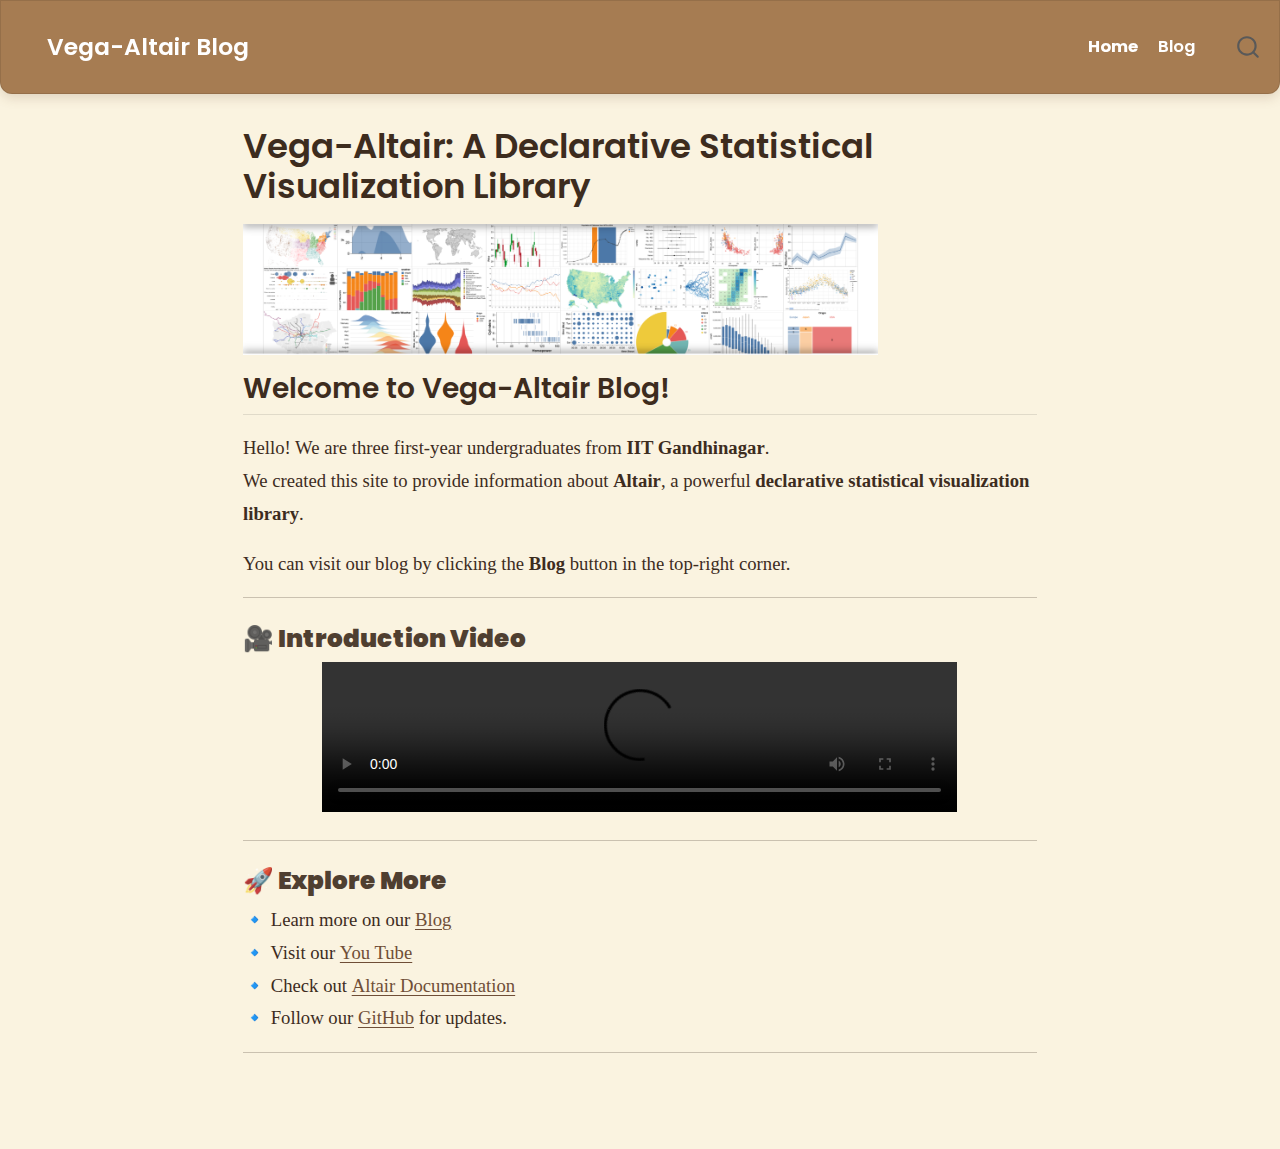
==== commit 0b31ad7a: "Built site for gh-pages" ====
--- a/index.html
+++ b/index.html
@@ -38,7 +38,7 @@
 <link href="site_libs/quarto-html/quarto-syntax-highlighting-8e00f2f28a1266a720913de837032221.css" rel="stylesheet" id="quarto-text-highlighting-styles">
 <script src="site_libs/bootstrap/bootstrap.min.js"></script>
 <link href="site_libs/bootstrap/bootstrap-icons.css" rel="stylesheet">
-<link href="site_libs/bootstrap/bootstrap-1fa241595cfea82d48a0932443e8f647.min.css" rel="stylesheet" append-hash="true" id="quarto-bootstrap" data-mode="light">
+<link href="site_libs/bootstrap/bootstrap-012c5c373887a3424a5c82674776ac5d.min.css" rel="stylesheet" append-hash="true" id="quarto-bootstrap" data-mode="light">
 <script id="quarto-search-options" type="application/json">{
   "location": "navbar",
   "copy-button": false,
@@ -148,6 +148,7 @@
 <section id="explore-more" class="level3">
 <h3 class="anchored" data-anchor-id="explore-more"><strong>🚀 Explore More</strong></h3>
 <p>🔹 Learn more on our <strong><a href="./blog.html">Blog</a></strong><br>
+🔹 Visit our <strong><a href="https://youtu.be/pM0GKncBzuA">You Tube</a></strong><br>
 🔹 Check out <strong><a href="https://altair-viz.github.io/">Altair Documentation</a></strong><br>
 🔹 Follow our <strong><a href="https://github.com/Mitesh-V-Chauhan/PSDV-EXPOSITION.git">GitHub</a></strong> for updates.</p>
 <hr>
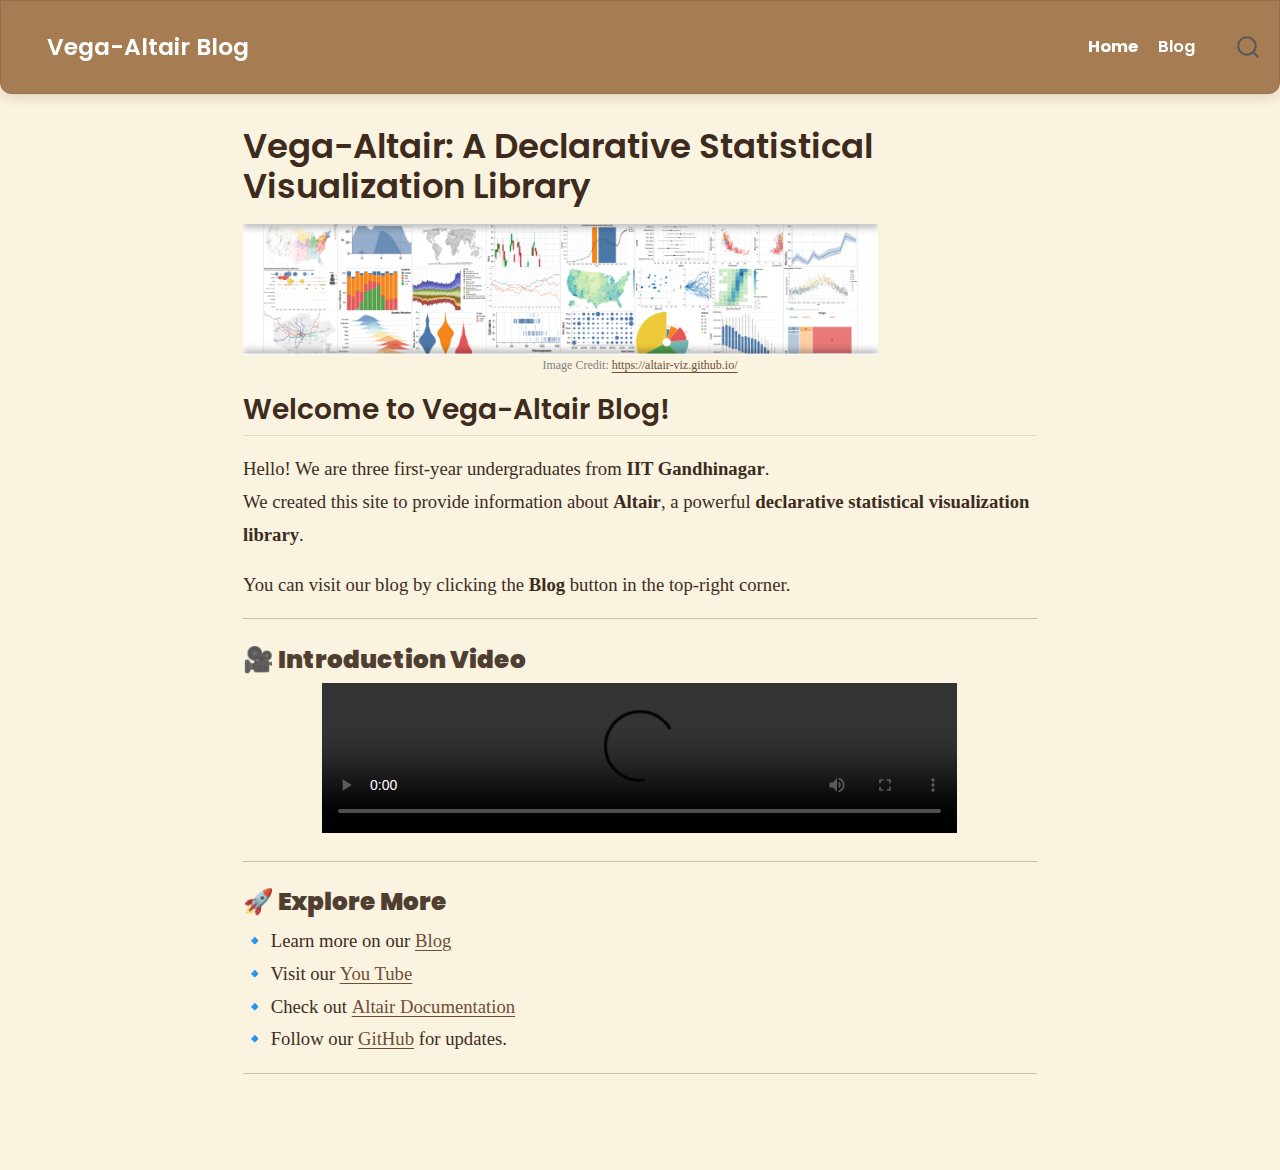
==== commit e4fe08ce: "Built site for gh-pages" ====
--- a/index.html
+++ b/index.html
@@ -129,7 +129,10 @@
 </header>
 
 
-<p><img src="media/image.png" alt="Altair Visualization Example" width="80%"></p>
+<img src="media/image.png" alt="Altair Visualization Example" width="80%">
+<p style="font-size:12px; text-align:center; color:gray;">
+Image Credit: <a href="https://altair-viz.github.io/" target="_blank">https://altair-viz.github.io/</a>
+</p>
 <section id="welcome-to-vega-altair-blog" class="level2">
 <h2 class="anchored" data-anchor-id="welcome-to-vega-altair-blog">Welcome to Vega-Altair Blog!</h2>
 <p>Hello! We are three first-year undergraduates from <strong>IIT Gandhinagar</strong>.<br>
